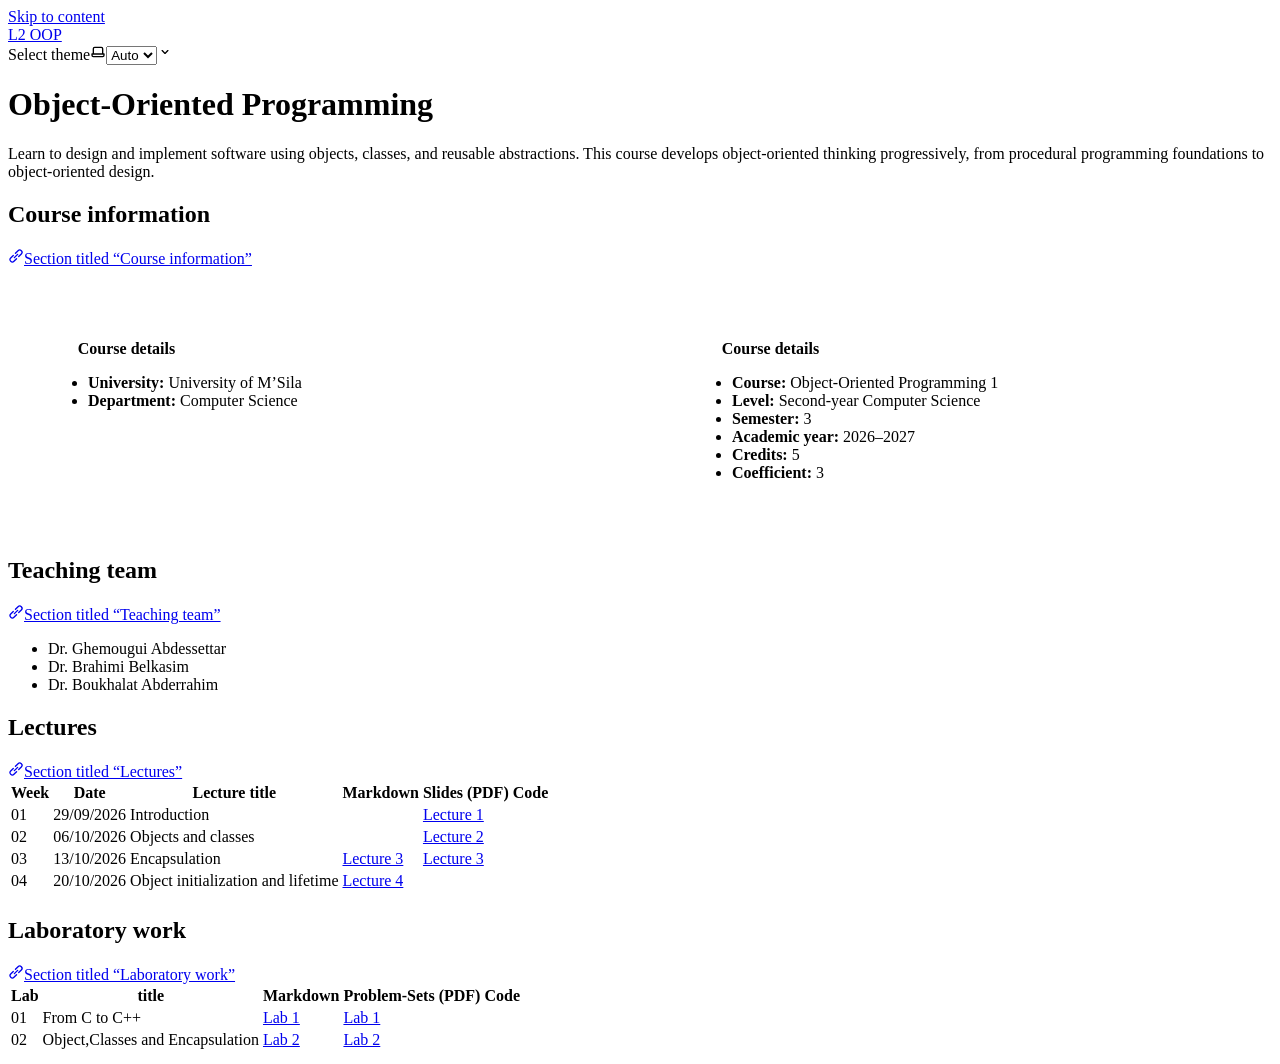
==== index.html @ c4247963 "deploy: aguemoug/oop-course-private@461cf87c20419c3e2a13fd8b25682e6dc9f83f25" ====
<!DOCTYPE html><html lang="en" dir="ltr" data-theme="dark" class="astro-g5ptsecz"><head><meta charset="utf-8"/><meta name="viewport" content="width=device-width, initial-scale=1"/><title>Object-Oriented Programming | L2 OOP</title><link rel="canonical" href="https://aguemoug.github.io/oop-course/"/><link rel="sitemap" href="/oop-course/sitemap-index.xml"/><link rel="shortcut icon" href="/oop-course/favicon.svg" type="image/svg+xml"/><meta name="generator" content="Astro v7.3.8"/><meta name="generator" content="Starlight v0.42.6"/><meta property="og:title" content="Object-Oriented Programming"/><meta property="og:type" content="article"/><meta property="og:url" content="https://aguemoug.github.io/oop-course/"/><meta property="og:locale" content="en"/><meta property="og:description" content="Course website"/><meta property="og:site_name" content="L2 OOP"/><meta name="twitter:card" content="summary_large_image"/><meta name="description" content="Course website"/><script>
	window.StarlightThemeProvider = (() => {
		const storedTheme =
			typeof localStorage !== 'undefined' && localStorage.getItem('starlight-theme');
		const theme =
			storedTheme ||
			(window.matchMedia('(prefers-color-scheme: light)').matches ? 'light' : 'dark');
		document.documentElement.dataset.theme = theme === 'light' ? 'light' : 'dark';
		return {
			updatePickers(theme = storedTheme || 'auto') {
				document.querySelectorAll('starlight-theme-select').forEach((picker) => {
					const select = picker.querySelector('select');
					if (select) select.value = theme;
					/** @type {HTMLTemplateElement | null} */
					const tmpl = document.querySelector(`#theme-icons`);
					const newIcon = tmpl && tmpl.content.querySelector('.' + theme);
					if (newIcon) {
						const oldIcon = picker.querySelector('svg.label-icon');
						if (oldIcon) {
							oldIcon.replaceChildren(...newIcon.cloneNode(true).childNodes);
						}
					}
				});
			},
		};
	})();
</script><template id="theme-icons"><svg aria-hidden="true" class="light astro-hkc32dio" width="16" height="16" viewBox="0 0 24 24" fill="currentColor" style="--sl-icon-size: 1em;"><path d="M5 12a1 1 0 0 0-1-1H3a1 1 0 0 0 0 2h1a1 1 0 0 0 1-1Zm.64 5-.71.71a1 1 0 0 0 0 1.41 1 1 0 0 0 1.41 0l.71-.71A1 1 0 0 0 5.64 17ZM12 5a1 1 0 0 0 1-1V3a1 1 0 0 0-2 0v1a1 1 0 0 0 1 1Zm5.66 2.34a1 1 0 0 0 .7-.29l.71-.71a1 1 0 1 0-1.41-1.41l-.66.71a1 1 0 0 0 0 1.41 1 1 0 0 0 .66.29Zm-12-.29a1 1 0 0 0 1.41 0 1 1 0 0 0 0-1.41l-.71-.71a1.004 1.004 0 1 0-1.43 1.41l.73.71ZM21 11h-1a1 1 0 0 0 0 2h1a1 1 0 0 0 0-2Zm-2.64 6A1 1 0 0 0 17 18.36l.71.71a1 1 0 0 0 1.41 0 1 1 0 0 0 0-1.41l-.76-.66ZM12 6.5a5.5 5.5 0 1 0 5.5 5.5A5.51 5.51 0 0 0 12 6.5Zm0 9a3.5 3.5 0 1 1 0-7 3.5 3.5 0 0 1 0 7Zm0 3.5a1 1 0 0 0-1 1v1a1 1 0 0 0 2 0v-1a1 1 0 0 0-1-1Z"/></svg><svg aria-hidden="true" class="dark astro-hkc32dio" width="16" height="16" viewBox="0 0 24 24" fill="currentColor" style="--sl-icon-size: 1em;"><path d="M21.64 13a1 1 0 0 0-1.05-.14 8.049 8.049 0 0 1-3.37.73 8.15 8.15 0 0 1-8.14-8.1 8.59 8.59 0 0 1 .25-2A1 1 0 0 0 8 2.36a10.14 10.14 0 1 0 14 11.69 1 1 0 0 0-.36-1.05Zm-9.5 6.69A8.14 8.14 0 0 1 7.08 5.22v.27a10.15 10.15 0 0 0 10.14 10.14 9.784 9.784 0 0 0 2.1-.22 8.11 8.11 0 0 1-7.18 4.32v-.04Z"/></svg><svg aria-hidden="true" class="auto astro-hkc32dio" width="16" height="16" viewBox="0 0 24 24" fill="currentColor" style="--sl-icon-size: 1em;"><path d="M21 14h-1V7a3 3 0 0 0-3-3H7a3 3 0 0 0-3 3v7H3a1 1 0 0 0-1 1v2a3 3 0 0 0 3 3h14a3 3 0 0 0 3-3v-2a1 1 0 0 0-1-1ZM6 7a1 1 0 0 1 1-1h10a1 1 0 0 1 1 1v7H6V7Zm14 10a1 1 0 0 1-1 1H5a1 1 0 0 1-1-1v-1h16v1Z"/></svg></template><link rel="stylesheet" href="/oop-course/_astro/print.ehPL0gv-.css" media="print"><link rel="stylesheet" href="/oop-course/_astro/common.BcIdqcBS.css"><style>@layer starlight.components{svg:where(.astro-hkc32dio){color:var(--sl-icon-color);font-size:var(--sl-icon-size,1em);width:1em;height:1em;overflow:visible}}
</style><script type="module" src="/oop-course/_astro/page.cNngjUgL.js"></script><style>@layer starlight.components{.card:where(.astro-oag6qnet){--sl-card-border:var(--sl-color-purple);--sl-card-bg:var(--sl-color-purple-low);border:1px solid var(--sl-color-gray-5);background-color:var(--sl-color-black);flex-direction:column;gap:clamp(.5rem,.125rem + 1vw,1rem);padding:clamp(1rem,.125rem + 3vw,2.5rem)}.card:where(.astro-oag6qnet):nth-child(4n+1){--sl-card-border:var(--sl-color-orange);--sl-card-bg:var(--sl-color-orange-low)}.card:where(.astro-oag6qnet):nth-child(4n+3){--sl-card-border:var(--sl-color-green);--sl-card-bg:var(--sl-color-green-low)}.card:where(.astro-oag6qnet):nth-child(4n+4){--sl-card-border:var(--sl-color-red);--sl-card-bg:var(--sl-color-red-low)}.card:where(.astro-oag6qnet):nth-child(4n+5){--sl-card-border:var(--sl-color-blue);--sl-card-bg:var(--sl-color-blue-low)}.title:where(.astro-oag6qnet){font-weight:600;font-size:var(--sl-text-h4);color:var(--sl-color-white);line-height:var(--sl-line-height-headings);align-items:center;gap:1rem}.card:where(.astro-oag6qnet) .icon:where(.astro-oag6qnet){border:1px solid var(--sl-card-border);background-color:var(--sl-card-bg);border-radius:.25rem;flex-shrink:0;padding:.2em}.card:where(.astro-oag6qnet) .body:where(.astro-oag6qnet){font-size:clamp(var(--sl-text-sm), calc(.5rem + 1vw), var(--sl-text-body));margin:0}.card-grid:where(.astro-7qmvx3iy){grid-template-columns:100%;gap:1rem;display:grid}.card-grid:where(.astro-7qmvx3iy)>*{margin-top:0!important}@media (width>=50rem){.card-grid:where(.astro-7qmvx3iy){grid-template-columns:1fr 1fr;gap:1.5rem}.stagger:where(.astro-7qmvx3iy){--stagger-height:5rem;padding-bottom:var(--stagger-height)}.stagger:where(.astro-7qmvx3iy)>:nth-child(2n){transform:translateY(var(--stagger-height))}}}
</style></head><body class="astro-g5ptsecz"><a class="sl-skip-link astro-qb7clj6f" href="#_top">Skip to content</a><div class="page sl-flex astro-yntsjkba"><header class="header astro-yntsjkba"><div class="header astro-by6fddyj"><div class="title-wrapper sl-flex astro-by6fddyj"><a href="/oop-course/" class="site-title sl-flex astro-6rvad3va"><span class="astro-6rvad3va" translate="no">L2 OOP</span></a></div><div class="sl-flex print:hidden astro-by6fddyj"></div><div class="sl-hidden md:sl-flex print:hidden right-group astro-by6fddyj"><div class="sl-flex social-icons astro-by6fddyj"></div><starlight-theme-select><label style="--sl-select-width: 6.25em" class="astro-2z5xp7gb"><span class="sr-only astro-2z5xp7gb">Select theme</span><svg aria-hidden="true" class="icon label-icon astro-2z5xp7gb astro-hkc32dio" width="16" height="16" viewBox="0 0 24 24" fill="currentColor" style="--sl-icon-size: 1em;"><path d="M21 14h-1V7a3 3 0 0 0-3-3H7a3 3 0 0 0-3 3v7H3a1 1 0 0 0-1 1v2a3 3 0 0 0 3 3h14a3 3 0 0 0 3-3v-2a1 1 0 0 0-1-1ZM6 7a1 1 0 0 1 1-1h10a1 1 0 0 1 1 1v7H6V7Zm14 10a1 1 0 0 1-1 1H5a1 1 0 0 1-1-1v-1h16v1Z"/></svg><select autocomplete="off" class="astro-2z5xp7gb"><option value="dark" class="astro-2z5xp7gb">Dark</option><option value="light" class="astro-2z5xp7gb">Light</option><option value="auto" selected class="astro-2z5xp7gb">Auto</option></select><svg aria-hidden="true" class="icon caret astro-2z5xp7gb astro-hkc32dio" width="16" height="16" viewBox="0 0 24 24" fill="currentColor" style="--sl-icon-size: 1em;"><path d="M17 9.17a1 1 0 0 0-1.41 0L12 12.71 8.46 9.17a1 1 0 1 0-1.41 1.42l4.24 4.24a1.002 1.002 0 0 0 1.42 0L17 10.59a1.002 1.002 0 0 0 0-1.42Z"/></svg></label></starlight-theme-select><script>
	StarlightThemeProvider.updatePickers();
</script><script type="module">var e=`starlight-theme`,t=e=>e===`auto`||e===`dark`||e===`light`?e:`auto`,n=()=>t(typeof localStorage<`u`&&localStorage.getItem(e));function r(t){typeof localStorage<`u`&&localStorage.setItem(e,t===`light`||t===`dark`?t:``)}var i=()=>matchMedia(`(prefers-color-scheme: light)`).matches?`light`:`dark`;function a(e){StarlightThemeProvider.updatePickers(e),document.documentElement.dataset.theme=e===`auto`?i():e,r(e)}matchMedia(`(prefers-color-scheme: light)`).addEventListener(`change`,()=>{n()===`auto`&&a(`auto`)});var o=class extends HTMLElement{constructor(){super(),a(n()),this.querySelector(`select`)?.addEventListener(`change`,e=>{e.currentTarget instanceof HTMLSelectElement&&a(t(e.currentTarget.value))})}};customElements.define(`starlight-theme-select`,o);</script><script type="module">var e=class extends HTMLElement{constructor(){super();let e=this.querySelector(`select`);e&&(e.addEventListener(`change`,e=>{e.currentTarget instanceof HTMLSelectElement&&(window.location.pathname=e.currentTarget.value)}),window.addEventListener(`pageshow`,t=>{if(!t.persisted)return;let n=e.querySelector(`option[selected]`)?.index;n!==e.selectedIndex&&(e.selectedIndex=n??0)}))}};customElements.define(`starlight-lang-select`,e);</script></div></div></header><div class="main-frame astro-yntsjkba"><script type="module">var e=document.getElementById(`starlight__sidebar`),t=e?.querySelector(`sl-sidebar-state-persist`),n=`sl-sidebar-state`,r=()=>{let r=[],i=t?.dataset.hash||``;try{let e=sessionStorage.getItem(n),t=JSON.parse(e||`{}`);Array.isArray(t.open)&&t.hash===i&&(r=t.open)}catch{}return{hash:i,open:r,scroll:e?.scrollTop||0}},i=e=>{try{sessionStorage.setItem(n,JSON.stringify(e))}catch{}},a=()=>i(r()),o=(e,t)=>{let n=r();n.open[t]=e,i(n)};t?.addEventListener(`click`,e=>{if(!(e.target instanceof Element))return;let t=e.target.closest(`summary`)?.closest(`details`);if(!t)return;let n=t.querySelector(`sl-sidebar-restore`),r=parseInt(n?.dataset.index||``);isNaN(r)||o(!t.open,r)}),addEventListener(`visibilitychange`,()=>{document.visibilityState===`hidden`&&a()});</script><div class="lg:sl-flex astro-lrzkfocr"><div class="main-pane astro-lrzkfocr"><main data-pagefind-body class="astro-g5ptsecz" lang="en" dir="ltr"><div class="content-panel astro-a7po4psb"><div class="sl-container astro-a7po4psb"><h1 id="_top" class="astro-bebwqqxs">Object-Oriented Programming</h1></div></div><div class="content-panel astro-a7po4psb"><div class="sl-container astro-a7po4psb"><div class="sl-markdown-content"><p>Learn to design and implement software using objects, classes, and reusable abstractions. This course develops object-oriented thinking progressively, from procedural programming foundations to object-oriented design.</p>

<div class="sl-heading-wrapper level-h2"><h2 id="course-information">Course information</h2><a class="sl-anchor-link" href="#course-information"><span aria-hidden="true" class="sl-anchor-icon"><svg width="16" height="16" viewBox="0 0 24 24" fill="currentColor"><path d="m12.11 15.39-3.88 3.88a2.52 2.52 0 0 1-3.5 0 2.47 2.47 0 0 1 0-3.5l3.88-3.88a1 1 0 1 0-1.42-1.42l-3.88 3.89a4.48 4.48 0 0 0 6.33 6.33l3.89-3.88a1 1 0 0 0-1.42-1.42m8.58-12.08a4.49 4.49 0 0 0-6.33 0l-3.89 3.88a1 1 0 1 0 1.42 1.42l3.88-3.88a2.52 2.52 0 0 1 3.5 0 2.47 2.47 0 0 1 0 3.5l-3.88 3.88a1 1 0 0 0 0 1.42 1 1 0 0 0 1.42 0l3.88-3.89a4.49 4.49 0 0 0 0-6.33M8.83 15.17a1 1 0 0 0 .71.29 1 1 0 0 0 .71-.29l4.92-4.92a1 1 0 1 0-1.42-1.42l-4.92 4.92a1 1 0 0 0 0 1.42"></path></svg></span><span class="sr-only" data-pagefind-ignore>Section titled “Course information”</span></a></div>
<div class="card-grid astro-7qmvx3iy"><article class="card sl-flex astro-oag6qnet"><p class="title sl-flex astro-oag6qnet"><svg aria-hidden="true" class="icon astro-oag6qnet astro-hkc32dio" width="16" height="16" viewBox="0 0 24 24" fill="currentColor" style="--sl-icon-size: 1.333em;"></svg><span class="astro-oag6qnet">Course details</span></p><div class="body astro-oag6qnet"><ul>
<li><strong>University:</strong> University of M’Sila</li>
<li><strong>Department:</strong> Computer Science</li>
</ul></div></article><article class="card sl-flex astro-oag6qnet"><p class="title sl-flex astro-oag6qnet"><svg aria-hidden="true" class="icon astro-oag6qnet astro-hkc32dio" width="16" height="16" viewBox="0 0 24 24" fill="currentColor" style="--sl-icon-size: 1.333em;"></svg><span class="astro-oag6qnet">Course details</span></p><div class="body astro-oag6qnet"><ul>
<li><strong>Course:</strong> Object-Oriented Programming 1</li>
<li><strong>Level:</strong> Second-year Computer Science</li>
<li><strong>Semester:</strong> 3</li>
<li><strong>Academic year:</strong> 2026–2027</li>
<li><strong>Credits:</strong> 5</li>
<li><strong>Coefficient:</strong> 3</li>
</ul></div></article></div>
<div class="sl-heading-wrapper level-h2"><h2 id="teaching-team">Teaching team</h2><a class="sl-anchor-link" href="#teaching-team"><span aria-hidden="true" class="sl-anchor-icon"><svg width="16" height="16" viewBox="0 0 24 24" fill="currentColor"><path d="m12.11 15.39-3.88 3.88a2.52 2.52 0 0 1-3.5 0 2.47 2.47 0 0 1 0-3.5l3.88-3.88a1 1 0 1 0-1.42-1.42l-3.88 3.89a4.48 4.48 0 0 0 6.33 6.33l3.89-3.88a1 1 0 0 0-1.42-1.42m8.58-12.08a4.49 4.49 0 0 0-6.33 0l-3.89 3.88a1 1 0 1 0 1.42 1.42l3.88-3.88a2.52 2.52 0 0 1 3.5 0 2.47 2.47 0 0 1 0 3.5l-3.88 3.88a1 1 0 0 0 0 1.42 1 1 0 0 0 1.42 0l3.88-3.89a4.49 4.49 0 0 0 0-6.33M8.83 15.17a1 1 0 0 0 .71.29 1 1 0 0 0 .71-.29l4.92-4.92a1 1 0 1 0-1.42-1.42l-4.92 4.92a1 1 0 0 0 0 1.42"></path></svg></span><span class="sr-only" data-pagefind-ignore>Section titled “Teaching team”</span></a></div>
<ul>
<li>Dr. Ghemougui Abdessettar</li>
<li>Dr. Brahimi   Belkasim</li>
<li>Dr. Boukhalat Abderrahim</li>
</ul>
<div class="sl-heading-wrapper level-h2"><h2 id="lectures">Lectures</h2><a class="sl-anchor-link" href="#lectures"><span aria-hidden="true" class="sl-anchor-icon"><svg width="16" height="16" viewBox="0 0 24 24" fill="currentColor"><path d="m12.11 15.39-3.88 3.88a2.52 2.52 0 0 1-3.5 0 2.47 2.47 0 0 1 0-3.5l3.88-3.88a1 1 0 1 0-1.42-1.42l-3.88 3.89a4.48 4.48 0 0 0 6.33 6.33l3.89-3.88a1 1 0 0 0-1.42-1.42m8.58-12.08a4.49 4.49 0 0 0-6.33 0l-3.89 3.88a1 1 0 1 0 1.42 1.42l3.88-3.88a2.52 2.52 0 0 1 3.5 0 2.47 2.47 0 0 1 0 3.5l-3.88 3.88a1 1 0 0 0 0 1.42 1 1 0 0 0 1.42 0l3.88-3.89a4.49 4.49 0 0 0 0-6.33M8.83 15.17a1 1 0 0 0 .71.29 1 1 0 0 0 .71-.29l4.92-4.92a1 1 0 1 0-1.42-1.42l-4.92 4.92a1 1 0 0 0 0 1.42"></path></svg></span><span class="sr-only" data-pagefind-ignore>Section titled “Lectures”</span></a></div>
<table>
<thead>
<tr>
<th>Week</th>
<th>Date</th>
<th>Lecture title</th>
<th>Markdown</th>
<th>Slides (PDF)</th>
<th>Code</th>
</tr>
</thead>
<tbody>
<tr>
<td>01</td>
<td>29/09/2026</td>
<td>Introduction</td>
<td></td>
<td><a href="/oop-course/lecture-1.pdf">Lecture 1</a></td>
<td></td>
</tr>
<tr>
<td>02</td>
<td>06/10/2026</td>
<td>Objects and classes</td>
<td></td>
<td><a href="/oop-course/lecture-2.pdf">Lecture 2</a></td>
<td></td>
</tr>
<tr>
<td>03</td>
<td>13/10/2026</td>
<td>Encapsulation</td>
<td><a href="/oop-course/lectures/lecture-3/">Lecture 3</a></td>
<td><a href="/oop-course/lecture-3.pdf">Lecture 3</a></td>
<td></td>
</tr>
<tr>
<td>04</td>
<td>20/10/2026</td>
<td>Object initialization and lifetime</td>
<td><a href="/oop-course/lectures/lecture-4/">Lecture 4</a></td>
<td></td>
<td></td>
</tr>
<tr>
<td></td>
<td></td>
<td></td>
<td></td>
<td></td>
<td></td>
</tr>
</tbody>
</table>
<div class="sl-heading-wrapper level-h2"><h2 id="laboratory-work">Laboratory work</h2><a class="sl-anchor-link" href="#laboratory-work"><span aria-hidden="true" class="sl-anchor-icon"><svg width="16" height="16" viewBox="0 0 24 24" fill="currentColor"><path d="m12.11 15.39-3.88 3.88a2.52 2.52 0 0 1-3.5 0 2.47 2.47 0 0 1 0-3.5l3.88-3.88a1 1 0 1 0-1.42-1.42l-3.88 3.89a4.48 4.48 0 0 0 6.33 6.33l3.89-3.88a1 1 0 0 0-1.42-1.42m8.58-12.08a4.49 4.49 0 0 0-6.33 0l-3.89 3.88a1 1 0 1 0 1.42 1.42l3.88-3.88a2.52 2.52 0 0 1 3.5 0 2.47 2.47 0 0 1 0 3.5l-3.88 3.88a1 1 0 0 0 0 1.42 1 1 0 0 0 1.42 0l3.88-3.89a4.49 4.49 0 0 0 0-6.33M8.83 15.17a1 1 0 0 0 .71.29 1 1 0 0 0 .71-.29l4.92-4.92a1 1 0 1 0-1.42-1.42l-4.92 4.92a1 1 0 0 0 0 1.42"></path></svg></span><span class="sr-only" data-pagefind-ignore>Section titled “Laboratory work”</span></a></div>
<table>
<thead>
<tr>
<th>Lab</th>
<th>title</th>
<th>Markdown</th>
<th>Problem-Sets (PDF)</th>
<th>Code</th>
</tr>
</thead>
<tbody>
<tr>
<td>01</td>
<td>From C to C++</td>
<td><a href="/oop-course/labs/lab-1/">Lab 1</a></td>
<td><a href="/oop-course/lab-1.pdf">Lab 1</a></td>
<td></td>
</tr>
<tr>
<td>02</td>
<td>Object,Classes and Encapsulation</td>
<td><a href="/oop-course/labs/lab-2/">Lab 2</a></td>
<td><a href="/oop-course/lab-2.pdf">Lab 2</a></td>
<td></td>
</tr>
<tr>
<td></td>
<td></td>
<td></td>
<td></td>
<td></td>
</tr>
</tbody>
</table></div><footer class="sl-flex astro-ddtxxk7k"><div class="meta sl-flex astro-ddtxxk7k"></div><div class="pagination-links print:hidden astro-b5raizh3" dir="ltr"></div></footer></div></div></main></div></div></div></div></body></html>
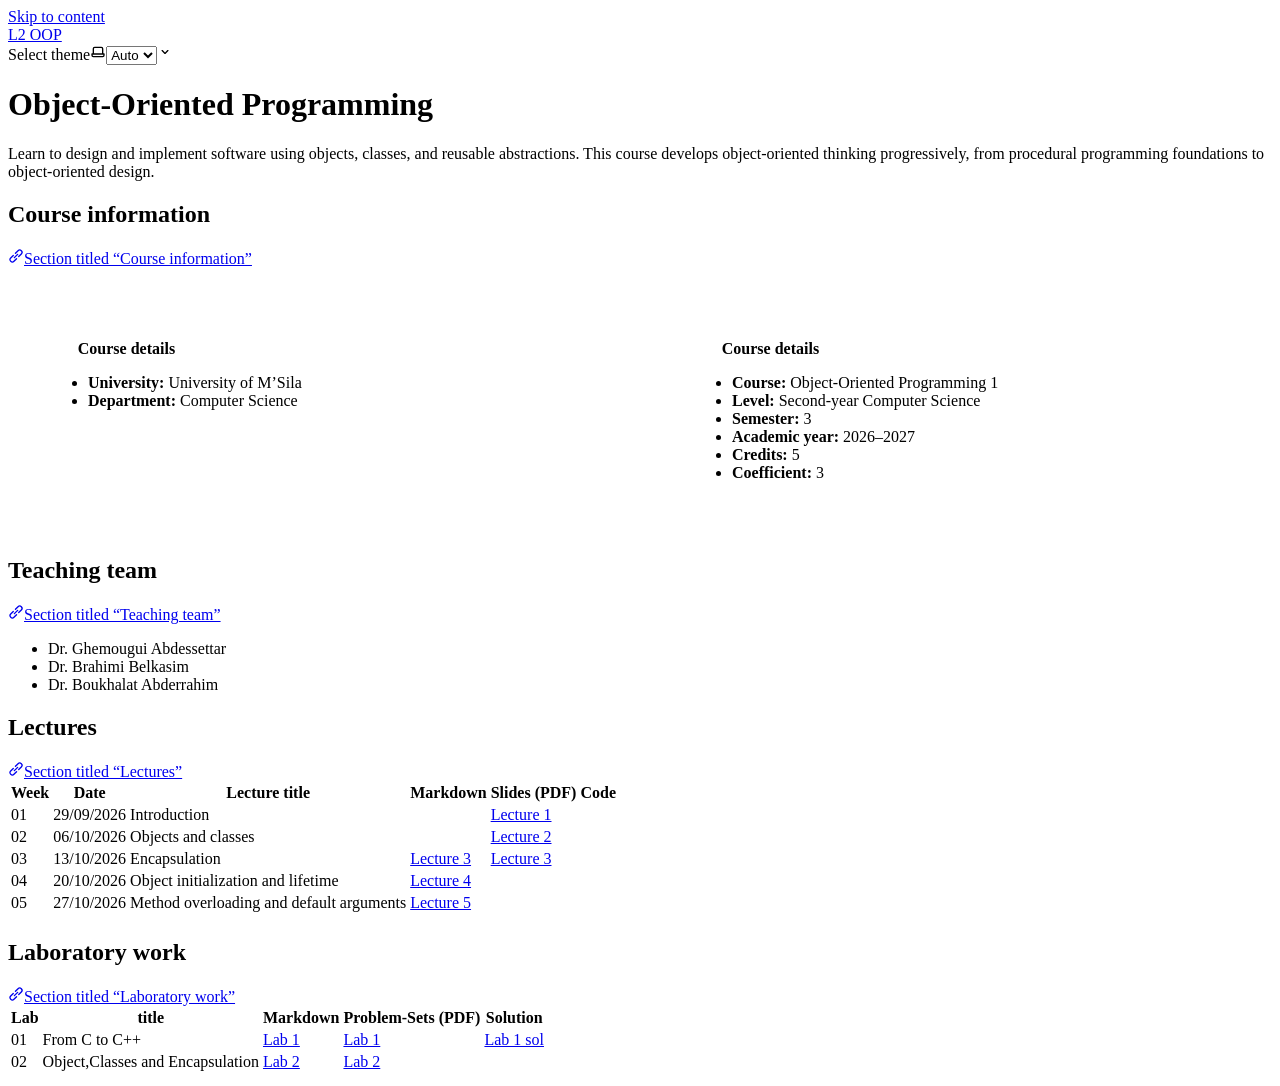
==== commit 58e68957: "deploy: aguemoug/oop-course-private@44057578268e4545e0b61527cf171071adf9af5a" ====
--- a/index.html
+++ b/index.html
@@ -94,6 +94,14 @@
 <td></td>
 </tr>
 <tr>
+<td>05</td>
+<td>27/10/2026</td>
+<td>Method overloading and default arguments</td>
+<td><a href="/oop-course/lectures/lecture-5/">Lecture 5</a></td>
+<td></td>
+<td></td>
+</tr>
+<tr>
 <td></td>
 <td></td>
 <td></td>
@@ -111,7 +119,7 @@
 <th>title</th>
 <th>Markdown</th>
 <th>Problem-Sets (PDF)</th>
-<th>Code</th>
+<th>Solution</th>
 </tr>
 </thead>
 <tbody>
@@ -120,7 +128,7 @@
 <td>From C to C++</td>
 <td><a href="/oop-course/labs/lab-1/">Lab 1</a></td>
 <td><a href="/oop-course/lab-1.pdf">Lab 1</a></td>
-<td></td>
+<td><a href="/oop-course/lab-1-sol.pdf">Lab 1 sol</a></td>
 </tr>
 <tr>
 <td>02</td>
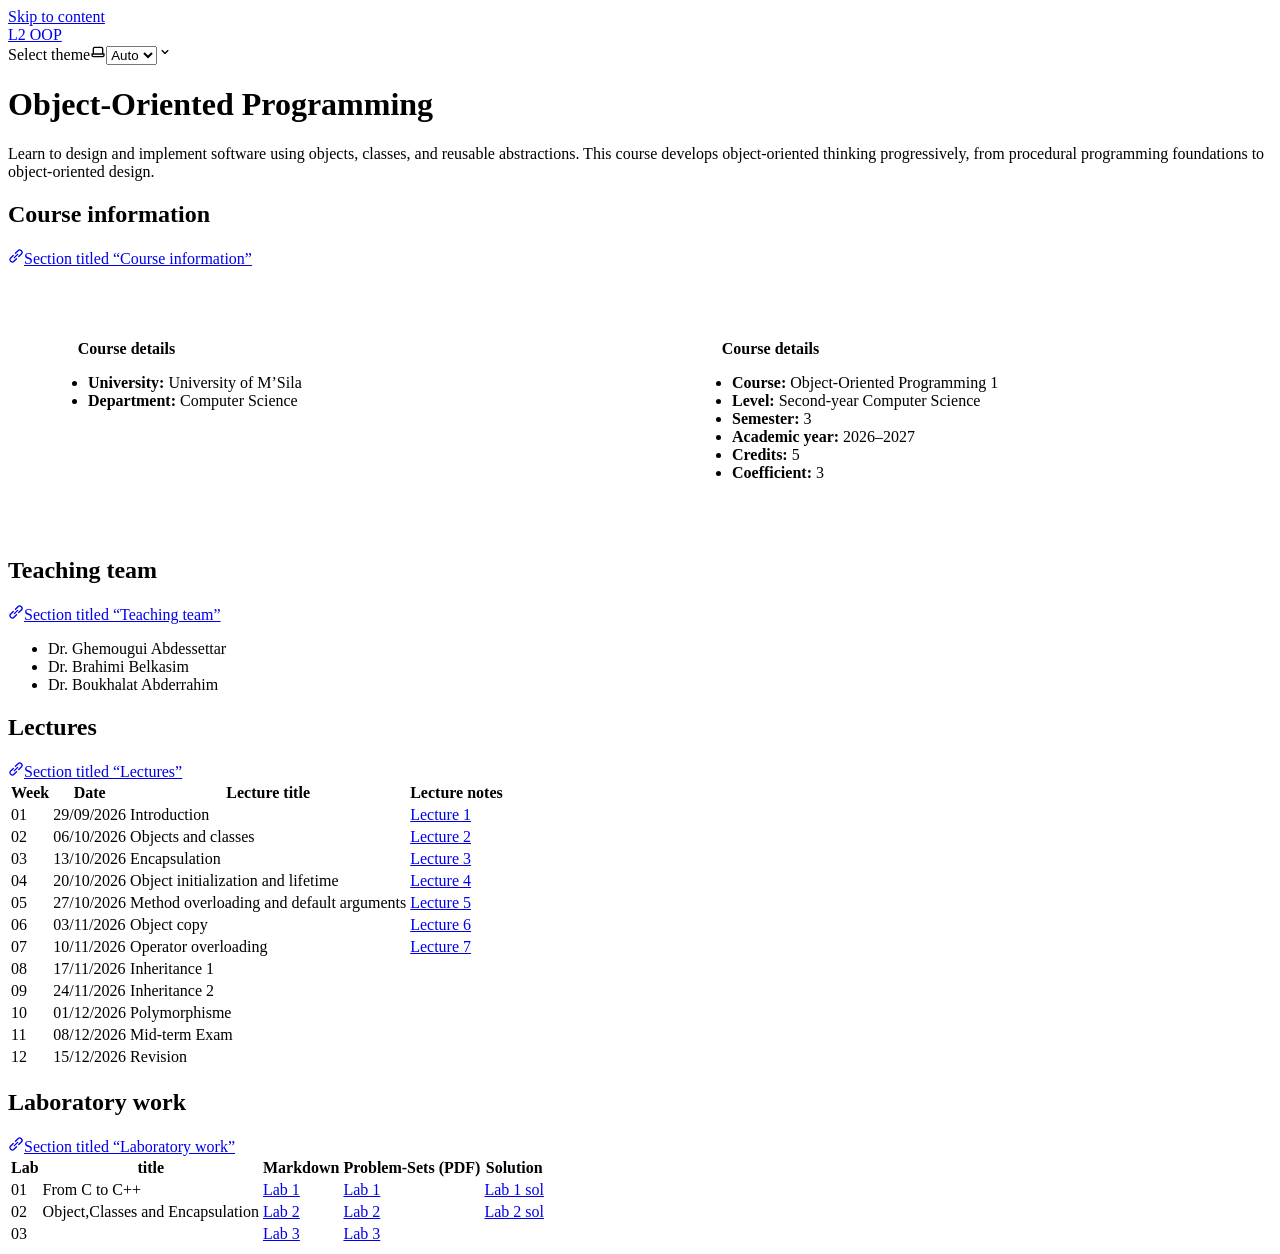
==== commit b771ae4c: "deploy: aguemoug/oop-course-private@bceceeaa5af672da0b7ecb25acf56472315699d5" ====
--- a/index.html
+++ b/index.html
@@ -55,9 +55,7 @@
 <th>Week</th>
 <th>Date</th>
 <th>Lecture title</th>
-<th>Markdown</th>
-<th>Slides (PDF)</th>
-<th>Code</th>
+<th>Lecture notes</th>
 </tr>
 </thead>
 <tbody>
@@ -65,48 +63,72 @@
 <td>01</td>
 <td>29/09/2026</td>
 <td>Introduction</td>
-<td></td>
 <td><a href="/oop-course/lecture-1.pdf">Lecture 1</a></td>
-<td></td>
 </tr>
 <tr>
 <td>02</td>
 <td>06/10/2026</td>
 <td>Objects and classes</td>
-<td></td>
 <td><a href="/oop-course/lecture-2.pdf">Lecture 2</a></td>
-<td></td>
 </tr>
 <tr>
 <td>03</td>
 <td>13/10/2026</td>
 <td>Encapsulation</td>
-<td><a href="/oop-course/lectures/lecture-3/">Lecture 3</a></td>
 <td><a href="/oop-course/lecture-3.pdf">Lecture 3</a></td>
-<td></td>
 </tr>
 <tr>
 <td>04</td>
 <td>20/10/2026</td>
 <td>Object initialization and lifetime</td>
-<td><a href="/oop-course/lectures/lecture-4/">Lecture 4</a></td>
-<td></td>
-<td></td>
+<td><a href="/oop-course/lecture-4.pdf">Lecture 4</a></td>
 </tr>
 <tr>
 <td>05</td>
 <td>27/10/2026</td>
 <td>Method overloading and default arguments</td>
-<td><a href="/oop-course/lectures/lecture-5/">Lecture 5</a></td>
-<td></td>
+<td><a href="/oop-course/lecture-5.pdf">Lecture 5</a></td>
+</tr>
+<tr>
+<td>06</td>
+<td>03/11/2026</td>
+<td>Object copy</td>
+<td><a href="/oop-course/lecture-6.pdf">Lecture 6</a></td>
+</tr>
+<tr>
+<td>07</td>
+<td>10/11/2026</td>
+<td>Operator overloading</td>
+<td><a href="/oop-course/lecture-7.pdf">Lecture 7</a></td>
+</tr>
+<tr>
+<td>08</td>
+<td>17/11/2026</td>
+<td>Inheritance 1</td>
 <td></td>
 </tr>
 <tr>
+<td>09</td>
+<td>24/11/2026</td>
+<td>Inheritance 2</td>
 <td></td>
+</tr>
+<tr>
+<td>10</td>
+<td>01/12/2026</td>
+<td>Polymorphisme</td>
 <td></td>
+</tr>
+<tr>
+<td>11</td>
+<td>08/12/2026</td>
+<td>Mid-term Exam</td>
 <td></td>
-<td></td>
-<td></td>
+</tr>
+<tr>
+<td>12</td>
+<td>15/12/2026</td>
+<td>Revision</td>
 <td></td>
 </tr>
 </tbody>
@@ -127,21 +149,21 @@
 <td>01</td>
 <td>From C to C++</td>
 <td><a href="/oop-course/labs/lab-1/">Lab 1</a></td>
-<td><a href="/oop-course/lab-1.pdf">Lab 1</a></td>
-<td><a href="/oop-course/lab-1-sol.pdf">Lab 1 sol</a></td>
+<td><a href="/oop-course/lab1.pdf">Lab 1 </a></td>
+<td><a href="/oop-course/lab1-sol.pdf">Lab 1 sol</a></td>
 </tr>
 <tr>
 <td>02</td>
 <td>Object,Classes and Encapsulation</td>
 <td><a href="/oop-course/labs/lab-2/">Lab 2</a></td>
-<td><a href="/oop-course/lab-2.pdf">Lab 2</a></td>
-<td></td>
+<td><a href="/oop-course/lab2.pdf">Lab 2 </a></td>
+<td><a href="/oop-course/lab2-sol.pdf">Lab 2 sol</a></td>
 </tr>
 <tr>
+<td>03</td>
 <td></td>
-<td></td>
-<td></td>
-<td></td>
+<td><a href="/oop-course/labs/lab-3/">Lab 3</a></td>
+<td><a href="/oop-course/lab3.pdf">Lab 3 </a></td>
 <td></td>
 </tr>
 </tbody>
